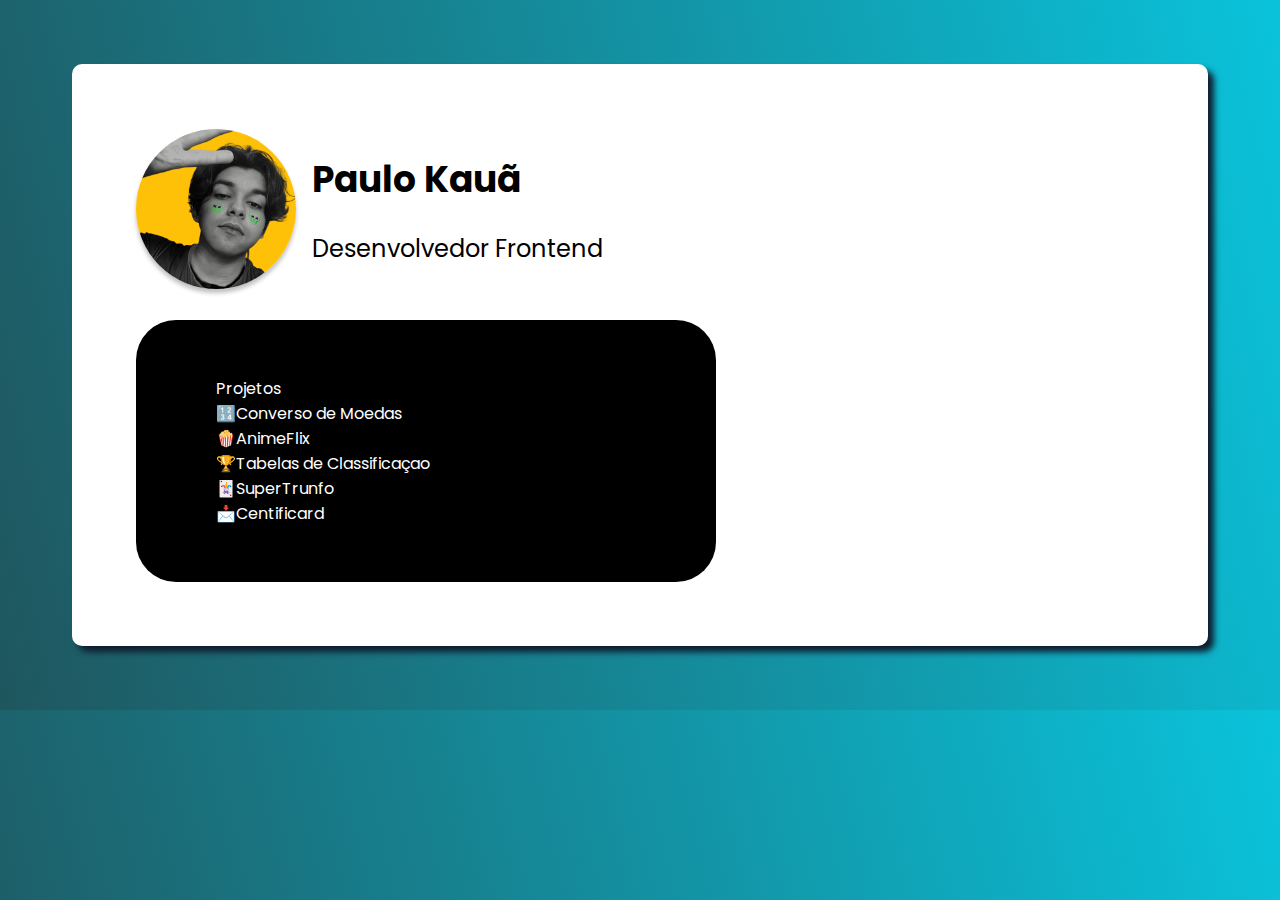
==== aula09/index.html @ 740cc3dd "aulas anteoriores" ====
<!DOCTYPE html>
<html lang="en">
<head>
    <meta charset="UTF-8">
    <meta http-equiv="X-UA-Compatible" content="IE=edge">
    <meta name="viewport" content="width=device-width, initial-scale=1.0">
    <title>Portifolio</title>
    <link rel="stylesheet" href="style.css">
</head>
<body>
    <div class="conteiner">
        <header class="perfil">
            <img class="perfil-foto" src="WhatsApp_Image_2022-08-22_at_01.13.59-removebg-preview.png" alt="foto de perfil">
            <div class="titulo">
                <h1>Paulo Kauã</h1>
                <h3>Desenvolvedor Frontend</h3>
            </div>
        </header>
        <div class="conteudo">
            <main class="projetos">
                <ul class="titulo-list">Projetos
                    <li><a href="#" target="_blank">🔢Converso de Moedas</a></li>
                    <li><a href="#" target="_blank">🍿AnimeFlix</a></li>
                    <li><a href="#" target="_blank">🏆Tabelas de Classificaçao</a></li>
                    <li><a href="#" target="_blank">🃏SuperTrunfo</a></li>
                    <li><a href="#" target="_blank">📩Centificard</a></li>
                </ul>
            </main>
        </div>
    </div>
</body>
 <script src="app.js"></script>
</html>
---- aula09/style.css ----
@import url('https://fonts.googleapis.com/css2?family=Poppins&display=swap');
body{
    font-family: 'Poppins', sans-serif;
    background-image: linear-gradient(256.85deg, rgb(10, 195, 219), rgb(31, 86, 94));
}

.conteiner{
    background-color: white;
    margin: 64px;
    border-radius: 10px;
    box-shadow: 6px 6px 6px #0e1d2f;
    color: black;
    padding: 64px;
}
.perfil{
    display: flex;
    align-items: center;
}
.perfil-foto{
    border-radius: 400px;
    max-height: 160px;
    box-shadow:0px 4px 4px rgb(0, 0, 0, 0.25);
}
.titulo{
    margin-left: 16px;
}
.titulo h1{
    font-weight: 700;
    font-size: 36px;
}
.titulo h3{
    font-weight: 400;
    font-size: 24px;
}
.projetos{
    display: flex;
    flex-direction: column;
}
.conteudo{
    background-color: #000000;
    border-radius: 40px;
    padding: 40px;
    width: 500px;
    margin-top: 30px;
}
.titulo-list{
    color: white;
    list-style: none;
}
a{
    color: white;
    text-decoration: none;
}
li:hover{
    text-decoration: underline;
}
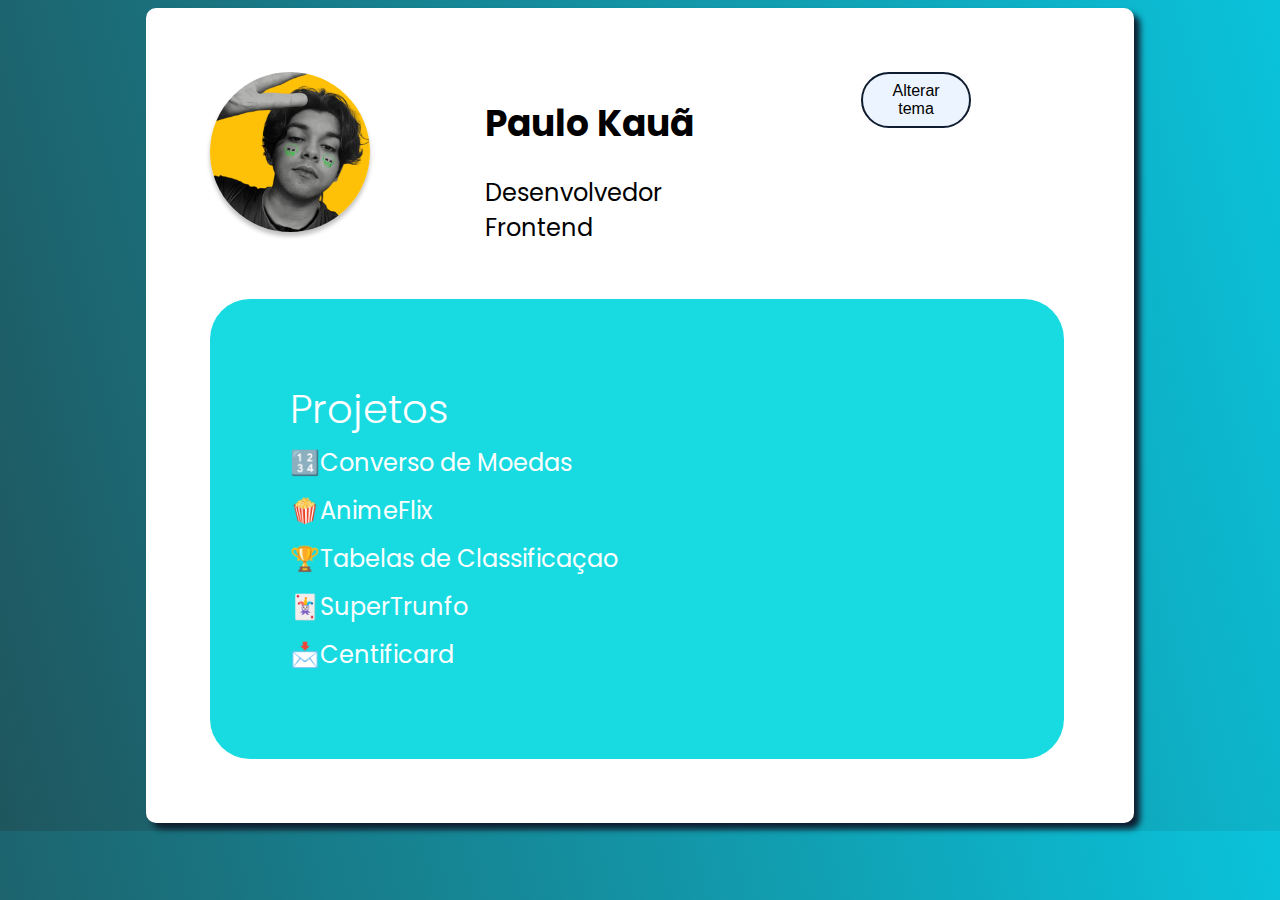
==== commit f6b85297: "correcoes" ====
--- a/aula09/index.html
+++ b/aula09/index.html
@@ -9,21 +9,24 @@
 </head>
 <body>
     <div class="conteiner">
-        <header class="perfil">
+        <header class="cabecalho">
             <img class="perfil-foto" src="WhatsApp_Image_2022-08-22_at_01.13.59-removebg-preview.png" alt="foto de perfil">
             <div class="titulo">
                 <h1>Paulo Kauã</h1>
                 <h3>Desenvolvedor Frontend</h3>
             </div>
+            <div class="tema">
+                <button onClick="mudaModo()">Alterar tema</button>
+              </div>
         </header>
         <div class="conteudo">
             <main class="projetos">
                 <ul class="titulo-list">Projetos
-                    <li><a href="#" target="_blank">🔢Converso de Moedas</a></li>
-                    <li><a href="#" target="_blank">🍿AnimeFlix</a></li>
-                    <li><a href="#" target="_blank">🏆Tabelas de Classificaçao</a></li>
-                    <li><a href="#" target="_blank">🃏SuperTrunfo</a></li>
-                    <li><a href="#" target="_blank">📩Centificard</a></li>
+                    <li class="projeto-item"><a href="#" target="_blank">🔢Converso de Moedas</a></li>
+                    <li class="projeto-item"><a href="#" target="_blank">🍿AnimeFlix</a></li>
+                    <li class="projeto-item"><a href="#" target="_blank">🏆Tabelas de Classificaçao</a></li>
+                    <li class="projeto-item"><a href="#" target="_blank">🃏SuperTrunfo</a></li>
+                    <li class="projeto-item"><a href="#" target="_blank">📩Centificard</a></li>
                 </ul>
             </main>
         </div>
--- a/aula09/style.css
+++ b/aula09/style.css
@@ -6,15 +6,26 @@
 
 .conteiner{
     background-color: white;
-    margin: 64px;
+    margin: auto;
     border-radius: 10px;
     box-shadow: 6px 6px 6px #0e1d2f;
     color: black;
     padding: 64px;
 }
-.perfil{
+.cabecalho {
     display: flex;
-    align-items: center;
+    justify-content: space-around;
+    width: 90%;
+  }
+.tema button {
+    width: 90%;
+    align-self: auto;
+    font-size: 16px;
+    padding: 8px 16px;
+    background: #ECF4FF;
+    box-sizing: border-box;
+    border-radius: 100px;
+    border: 2px solid #0E1D2F;
 }
 .perfil-foto{
     border-radius: 400px;
@@ -22,14 +33,16 @@
     box-shadow:0px 4px 4px rgb(0, 0, 0, 0.25);
 }
 .titulo{
-    margin-left: 16px;
+    margin-right: 400px ;
 }
 .titulo h1{
     font-weight: 700;
+    width: 90%;
     font-size: 36px;
 }
 .titulo h3{
     font-weight: 400;
+    width: 90%;
     font-size: 24px;
 }
 .projetos{
@@ -37,15 +50,23 @@
     flex-direction: column;
 }
 .conteudo{
-    background-color: #000000;
+    background-color: #18dbe2;
     border-radius: 40px;
     padding: 40px;
-    width: 500px;
+    width: 90%;
     margin-top: 30px;
 }
 .titulo-list{
     color: white;
     list-style: none;
+    font-weight: 300;
+    font-size: 40px;
+}
+.projeto-item{
+    font-size: 20px;
+    line-height: 48px;
+    font-size: 24px;
+    font-weight: 400;
 }
 a{
     color: white;
@@ -53,4 +74,62 @@
 }
 li:hover{
     text-decoration: underline;
-}+}
+.dark {
+    background: linear-gradient(236.85deg, #ffffff 27.26%, #ffffff 96.03%);
+}
+    
+.dark .conteiner{
+    background: #000000;
+    color:white;
+}
+  
+.dark .tema button {
+    color: #FFFFFF;
+    background: #1C1C1C;
+    box-sizing: border-box;
+    border-radius: 100px;
+    border: 2px solid #F7F7F7;
+}
+@media only screen and (min-width: 1235px) {
+    .conteiner{ width:100%;
+    }
+    .perfil-foto{
+        margin-right:30px;
+    }
+
+}
+@media only screen and (min-width: 999px) {
+    .conteiner{ width:78%;
+    }
+    .titulo{
+        margin-right: 70px;
+    }
+    .perfil-foto{
+        margin-right:30px;
+    }
+
+
+}
+@media only screen and (min-width: 802px) {
+    .conteiner{ width:68%;
+    }
+    .titulo{
+        margin: auto;
+    }
+    .perfil-foto{
+        margin-right:30px;
+    }
+
+}
+@media only screen and (max-width: 794px) {
+    .conteiner{ width:68%;
+    }
+    .titulo{
+        margin: auto;
+    }
+    .perfil-foto{
+        margin-right:30px;
+    }
+
+}
